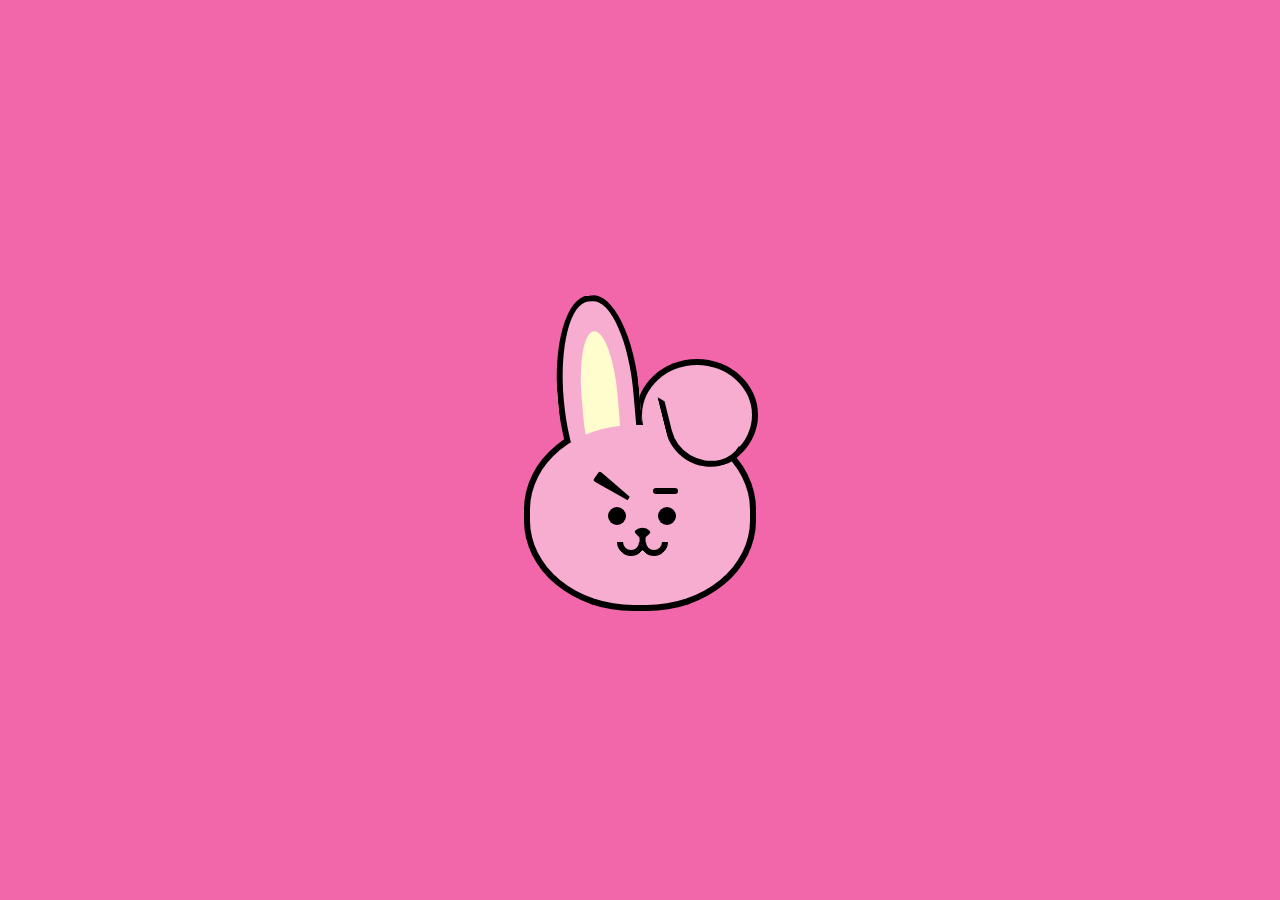
==== Cooky/index.html @ dddcef84 "Cooky created" ====
<!DOCTYPE html>
<html lang="en">
<head>
  <meta charset="UTF-8">
  <meta http-equiv="X-UA-Compatible" content="IE=edge">
  <meta name="viewport" content="width=device-width, initial-scale=1.0">
  <link rel="stylesheet" href="./style.css">
  <title>Cooky</title>
</head>
<body>
<div class="head">
  <div class="face-border"></div>
  <div class="ear-2">
    <div class="folded-ear"></div>
  </div>
  <div class="ear-1">
    <div class="inner-ear"></div>
  </div>
  <div class="face">
    <div class="l-brow"></div>
    <div class="r-brow"></div>
    <div class="l-eye"></div>
    <div class="r-eye"></div>
    <div class="nose"></div>
    <div class="mouth-1"></div>
    <div class="mouth-2"></div>
  </div>
</div>
</body>
</html>
---- Cooky/style.css ----
body {
  margin: 0;
  padding: 0;
  min-height: 100vh;
  display: flex;
  justify-content: center;
  align-items: center;
  background: #f267a9;
}
.head {
  width: 400px;
  height: 450px;
  position: relative;
}
.face {
  width: 220px;
  height: 180px;
  background-color: #f7adcf;
  position: absolute;
  left: 50%;
  top: 200px;
  transform: translateX(-50%);
  border-radius: 47%;
}
.face-border {
  width: 232px;
  height: 192px;
  background-color: #000;
  position: absolute;
  left: 50%;
  top: 194px;
  transform: translateX(-50%);
  border-radius: 47%;
}
.ear-1 {
  position: absolute;
  width: 70px;
  height: 200px;
  background-color: #f7adcf;
  top: 70px;
  left: 118px;
  border-radius: 100% 100% 70% 110%;
  border: 6px solid #000;
  border-bottom-color: transparent;
  transform: rotate(-5deg);
}
.inner-ear {
  position: absolute;
  width: 36px;
  height: 130px;
  background-color: #fffccd;
  border-radius: 50% 50% 33% 33%;
  left: 18px;
  top: 30px;
}
.ear-2 {
  position: absolute;
  width: 110px;
  height: 100px;
  background-color: #f7adcf;
  border-radius: 50%;
  left: 49%;
  top: 134px;
  border: 6px solid #000;
  border-bottom-color: transparent;
}
.folded-ear {
  position: absolute;
  width: 70px;
  height: 70px;
  background-color: transparent;
  z-index: 1;
  border: 6px solid #000;
  border-radius: 0% 74% 100% 130%;
  border-right-color: transparent;
  border-top-color: transparent;
  top: 21px;
  left: 24px;
  transform: rotate(-14deg);
}
.l-brow {
  position: absolute;
  height: 4px;
  top: 55px;
  left: 59px;
  border-left: 40px solid #000;
  border-top: 4px solid transparent;
  border-bottom: 4px solid transparent;
  border-radius: 3px;
  transform: rotate(35deg);
  transform-origin: bottom;
}
.r-brow {
  position: absolute;
  width: 25px;
  height: 6px;
  background-color: #000;
  border-radius: 3px;
  top: 63px;
  left: 123px;
}
.l-eye {
  position: absolute;
  width: 18px;
  height: 18px;
  background-color: #000;
  border-radius: 50%;
  top: 82px;
  left: 78px;
}
.r-eye {
  position: absolute;
  width: 18px;
  height: 18px;
  background-color: #000;
  border-radius: 50%;
  top: 82px;
  left: 128px;
}
.nose {
  position: absolute;
  width: 12px;
  height: 12px;
  background-color: #000;
  left: 50%;
  top: 101px;
  border-radius: 40% 40% 40% 200%;
  transform: translateX(-29%) rotate(137deg);
}
.nose::before {
  content: "";
  position: absolute;
  width: 6px;
  height: 19px;
  background-color: #000;
  transform: rotate(-137deg);
  top: -10px;
  left: 9px;
}
.mouth-1 {
  position: absolute;
  width: 16px;
  height: 16px;
  border: 6px solid #000;
  border-radius: 50%;
  border-left-color: transparent;
  border-top-color: transparent;
  transform: translateX(-82%) rotate(45deg);
  top: 103px;
  left: 50%;
}
.mouth-2 {
  position: absolute;
  width: 16px;
  height: 16px;
  border: 6px solid #000;
  border-radius: 50%;
  border-left-color: transparent;
  border-top-color: transparent;
  transform: rotate(45deg);
  top: 103px;
  left: 50%;
}
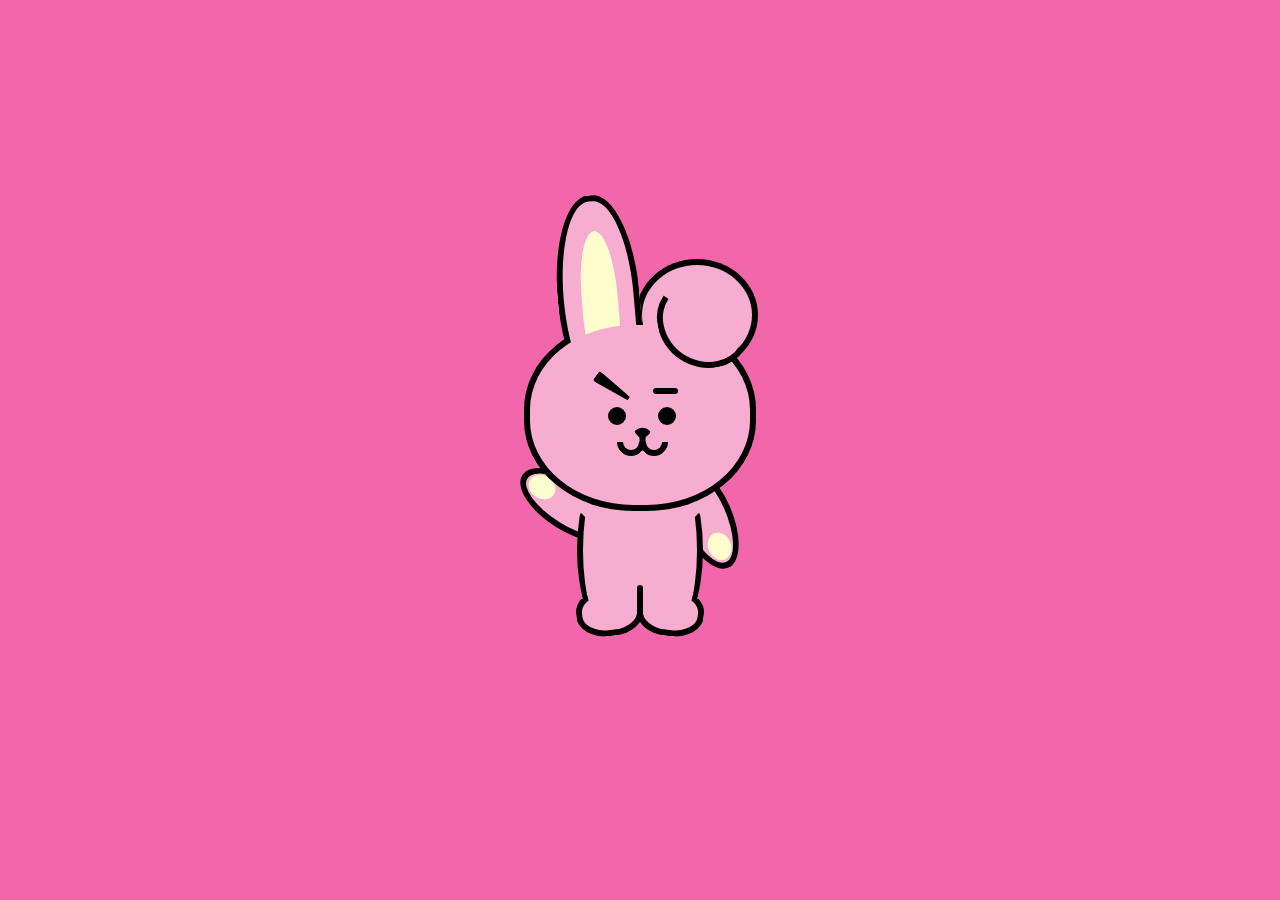
==== commit 1e334cce: "cooky body created" ====
--- a/Cooky/index.html
+++ b/Cooky/index.html
@@ -8,7 +8,19 @@
   <title>Cooky</title>
 </head>
 <body>
-<div class="head">
+<div class="cooky">
+  <div class="arms">
+    <div class="l-arm"></div>
+    <div class="r-arm"></div>
+  </div>
+  <div class="legs">
+    <div class="l-leg">
+      <div class="paw-l"></div>
+    </div>
+    <div class="r-leg">
+      <div class="paw-r"></div>
+    </div>
+  </div>
   <div class="face-border"></div>
   <div class="ear-2">
     <div class="folded-ear"></div>
--- a/Cooky/style.css
+++ b/Cooky/style.css
@@ -7,9 +7,9 @@
   align-items: center;
   background: #f267a9;
 }
-.head {
+.cooky {
   width: 400px;
-  height: 450px;
+  height: 650px;
   position: relative;
 }
 .face {
@@ -66,17 +66,16 @@
 }
 .folded-ear {
   position: absolute;
-  width: 70px;
-  height: 70px;
-  background-color: transparent;
+  width: 80px;
+  height: 80px;
   z-index: 1;
   border: 6px solid #000;
-  border-radius: 0% 74% 100% 130%;
+  border-radius: 98% 74% 100% 130%;
   border-right-color: transparent;
   border-top-color: transparent;
-  top: 21px;
-  left: 24px;
-  transform: rotate(-14deg);
+  top: 12px;
+  left: 16px;
+  transform: rotate(-11deg);
 }
 .l-brow {
   position: absolute;
@@ -161,3 +160,173 @@
   top: 103px;
   left: 50%;
 }
+.legs {
+  width: 120px;
+  height: 120px;
+  position: absolute;
+  left: 137px;
+  top: 370px;
+}
+.legs::before {
+  content: "";
+  width: 20px;
+  height: 40px;
+  position: absolute;
+  background-color: #f7adcf;
+  left: 43%;
+}
+.legs::after {
+  content: "";
+  width: 30px;
+  height: 40px;
+  position: absolute;
+  background-color: #f7adcf;
+  left: 42%;
+  bottom: 5px;
+}
+.l-leg {
+  width: 60px;
+  height: 170px;
+  position: absolute;
+  background-color: #f7adcf;
+  border-radius: 50%;
+  border-left: 6px solid #000;
+  top: -30px;
+}
+.l-leg::before {
+  content: "";
+  position: absolute;
+  width: 91%;
+  height: 36px;
+  background-color: #f7adcf;
+  bottom: -1px;
+  right: 0;
+  border: 6px solid #000;
+  border-radius: 46%;
+  transform: rotate(-6deg);
+  border-top-color: transparent;
+}
+.l-leg::after {
+  content: "";
+  position: absolute;
+  width: 6px;
+  height: 30px;
+  background-color: #000;
+  right: 0;
+  bottom: 20px;
+  z-index: 1;
+  border-radius: 12px;
+}
+.paw-l {
+  position: absolute;
+  width: 7px;
+  height: 5px;
+  background-color: #000;
+  z-index: 1;
+  bottom: 34px;
+  left: -1px;
+  transform: rotate(78deg);
+  border-radius: 1px;
+}
+.paw-l::after {
+  content: "";
+  position: absolute;
+  left: -93px;
+  top: -23px;
+  border-top: 12px solid #f7adcf;
+  border-left: 12px solid #f7adcf;
+  border-bottom: 12px solid transparent;
+  border-right: 12px solid #f7adcf;
+  border-radius: 50%;
+  transform: rotate(-78deg);
+}
+.r-leg {
+  width: 60px;
+  height: 170px;
+  position: absolute;
+  background-color: #f7adcf;
+  border-radius: 50%;
+  left: 50%;
+  border-right: 6px solid #000;
+  top: -30px;
+}
+.r-leg::before {
+  content: "";
+  position: absolute;
+  width: 91%;
+  height: 36px;
+  background-color: #f7adcf;
+  bottom: -1px;
+  left: 0;
+  border: 6px solid #000;
+  border-radius: 46%;
+  transform: rotate(6deg);
+  border-top-color: transparent;
+}
+.paw-r {
+  position: absolute;
+  width: 7px;
+  height: 5px;
+  background-color: #000;
+  z-index: 1;
+  bottom: 34px;
+  right: -1px;
+  transform: rotate(-78deg);
+  border-radius: 1px;
+}
+.paw-r::after {
+  content: "";
+  position: absolute;
+  right: -93px;
+  top: -23px;
+  border-top: 12px solid #f7adcf;
+  border-left: 12px solid #f7adcf;
+  border-bottom: 12px solid transparent;
+  border-right: 12px solid #f7adcf;
+  border-radius: 50%;
+  transform: rotate(78deg);
+}
+.l-arm {
+  position: absolute;
+  width: 100px;
+  height: 40px;
+  background-color: #f7adcf;
+  top: 350px;
+  left: 60px;
+  border: 6px solid #000;
+  border-radius: 50%;
+  transform: rotate(32deg);
+  transform-origin: bottom;
+}
+.l-arm::before {
+  content: "";
+  position: absolute;
+  top: 8px;
+  left: 3px;
+  width: 28px;
+  height: 23px;
+  background-color: #fffccd;
+  border-radius: 50%;
+}
+.r-arm {
+  position: absolute;
+  width: 100px;
+  height: 40px;
+  background-color: #f7adcf;
+  top: 350px;
+  left: 186px;
+  border: 6px solid #000;
+  border-radius: 50%;
+  transform: rotate(66deg);
+  transform-origin: bottom;
+}
+.r-arm::before {
+  content: "";
+  position: absolute;
+  top: 8px;
+  right: 3px;
+  width: 28px;
+  height: 23px;
+  background-color: #fffccd;
+  border-radius: 50%;
+}
